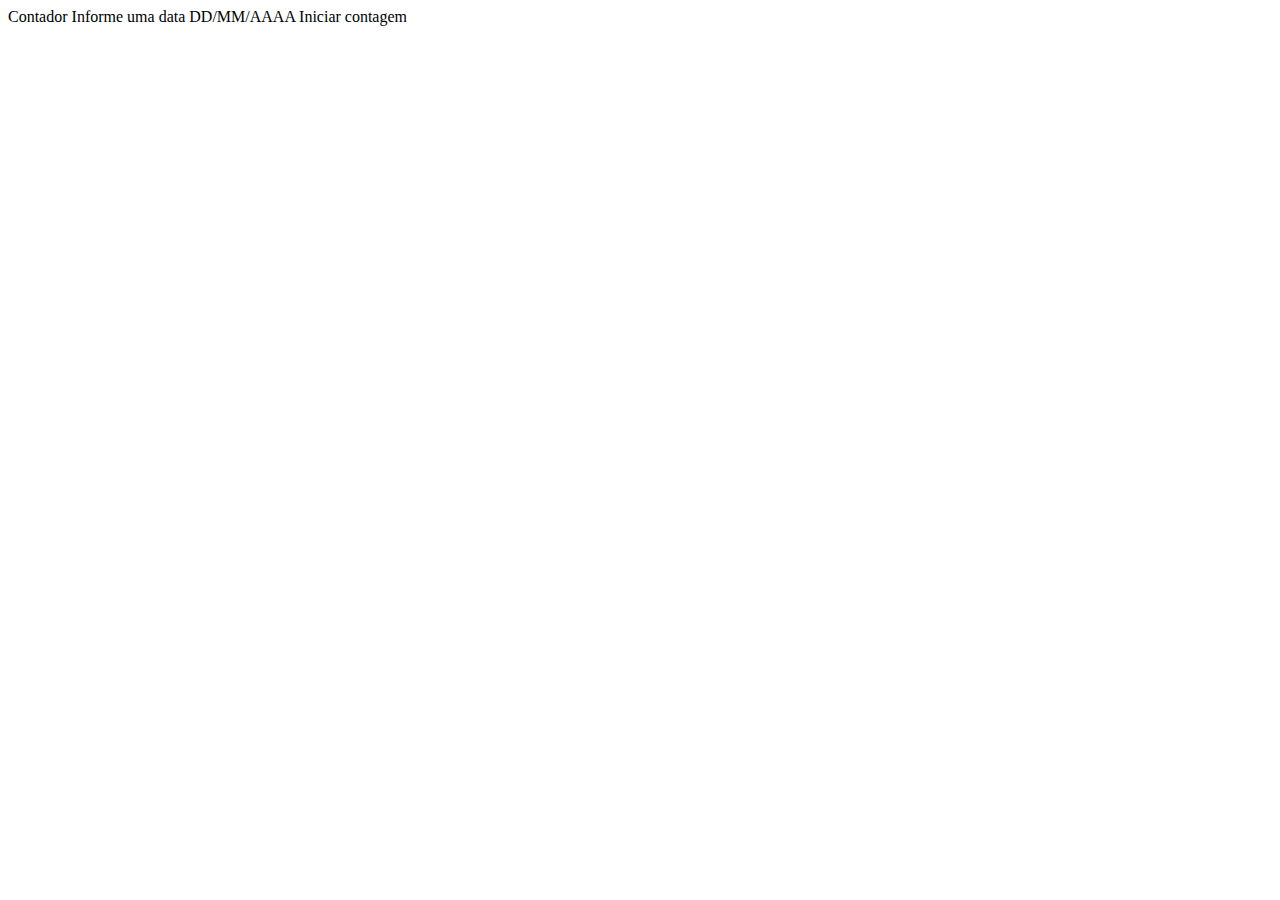
==== index.html @ ff8073b3 "First Steps" ====
<!DOCTYPE html>
<html>
<head>
    <meta charset='utf-8'>
    <meta http-equiv='X-UA-Compatible' content='IE=edge'>
    <title>Page Title</title>
    <meta name='viewport' content='width=device-width, initial-scale=1'>
    <link rel='stylesheet' type='text/css' media='screen' href='main.css'>
    <script src='main.js'></script>
</head>
<body>
    
    Contador
    Informe uma data
    DD/MM/AAAA
    Iniciar contagem

</body>
</html>
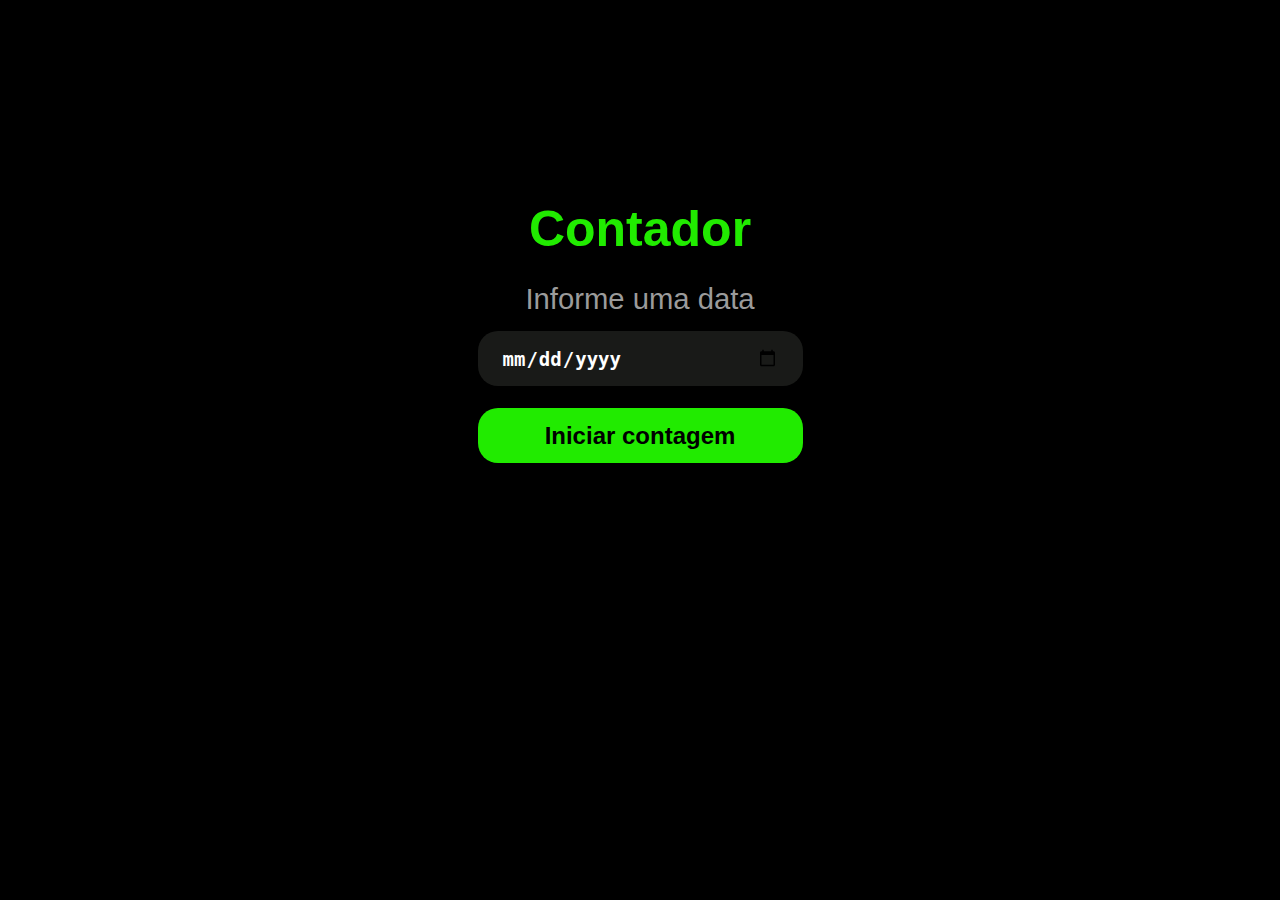
==== commit f5a6dd3c: "index style ready" ====
--- a/index.html
+++ b/index.html
@@ -4,17 +4,24 @@
 <head>
     <meta charset='utf-8'>
     <meta http-equiv='X-UA-Compatible' content='IE=edge'>
-    <title>Page Title</title>
+    <title>Contador</title>
     <meta name='viewport' content='width=device-width, initial-scale=1'>
     <link rel='stylesheet' type='text/css' media='screen' href='main.css'>
     <script src='main.js'></script>
 </head>
 <body>
-    
-    Contador
-    Informe uma data
-    DD/MM/AAAA
-    Iniciar contagem
+    <div class="m-box center" >
+        
+        <h1 style="color: #21EB00;">Contador</h1>
 
+        <h3 style="color: rgb(155, 155, 155)">Informe uma data</h3>
+
+        <div class="input-box">
+            <input type="date" id="date" name="date" placeholder="DD/MM/AAAA">
+
+            <button type="button">Iniciar contagem</button>
+        </div>
+
+    </div>
 </body>
 </html>
--- a/main.css
+++ b/main.css
@@ -0,0 +1,64 @@
+* {
+    margin: 0;
+    padding: 0;
+    outline: 0;
+    box-sizing: border-box;
+}
+
+body {
+    font: 400 25px Roboto, sans-serif;
+    background: #000000;
+    -webkit-font-smothins: antialiasing;
+    display: flex;
+    justify-content: center;
+    align-items: center;
+}
+
+.m-box{
+    margin: auto;
+    width: 40%;
+    
+    padding: 30px;
+    text-align: center;
+    
+}
+
+.input-box{
+    display: block;
+    margin-top: 15px;
+}
+
+.center {
+    padding: 200px 0;
+  
+}
+
+input{
+    width:  325px;
+    height: 55px;
+    background-color:  #191A18;
+    border: 0px;
+    border-radius: 20px;
+    padding:  0 24px;
+    font-size: 19px;
+    font-weight: bold;
+    color:  white;
+}
+
+button{
+    width:  325px;
+    height: 55px;
+    background-color:  #21EB00;
+    border: 0px;
+    border-radius: 20px;
+    padding:  0 24px;
+    font-size: 24px;
+    font-weight: bold;
+    cursor: pointer;
+    margin-top: 22px;
+}
+
+h3{
+    margin-top: 25px;
+    font-weight: lighter;
+}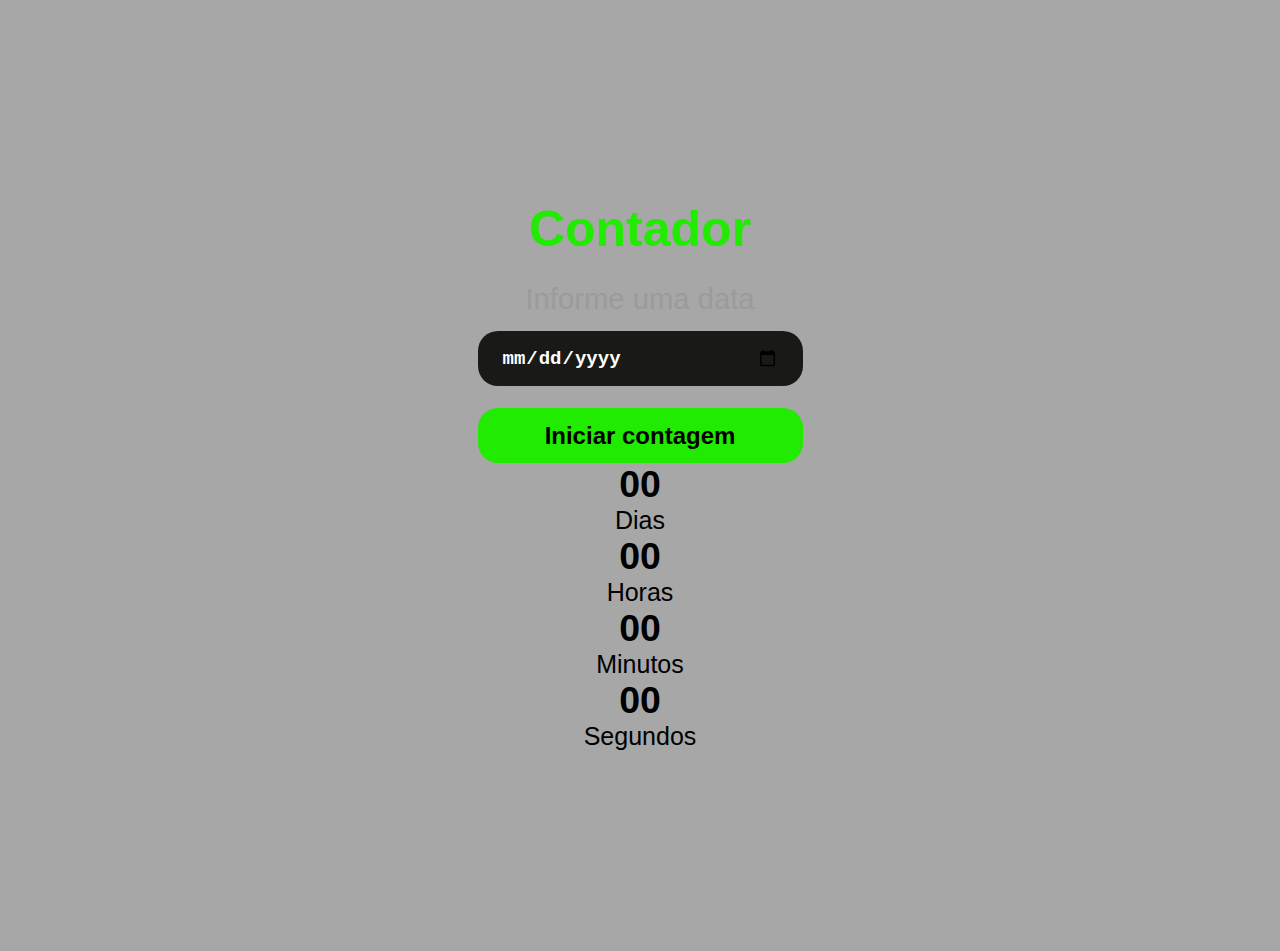
==== commit a03c1502: "countdown v1.01" ====
--- a/index.html
+++ b/index.html
@@ -17,10 +17,27 @@
         <h3 style="color: rgb(155, 155, 155)">Informe uma data</h3>
 
         <div class="input-box">
-            <input type="date" id="date" name="date" placeholder="DD/MM/AAAA">
+            <input type="date" id="date" name="date" required>
 
-            <button type="button">Iniciar contagem</button>
+            <button type="button" onclick="countdown()">Iniciar contagem</button>
+
+            
         </div>
+
+        <h2 id="day">00</h2>
+        <span>Dias</span>
+    
+    
+        <h2 id="hou">00</h2>
+        <span>Horas</span>
+    
+    
+        <h2 id="min">00</h2>
+        <span>Minutos</span>
+    
+    
+        <h2 id="sec">00</h2>
+        <span>Segundos</span>
 
     </div>
 </body>
--- a/main.css
+++ b/main.css
@@ -7,7 +7,7 @@
 
 body {
     font: 400 25px Roboto, sans-serif;
-    background: #000000;
+    background: #a7a7a7;
     -webkit-font-smothins: antialiasing;
     display: flex;
     justify-content: center;
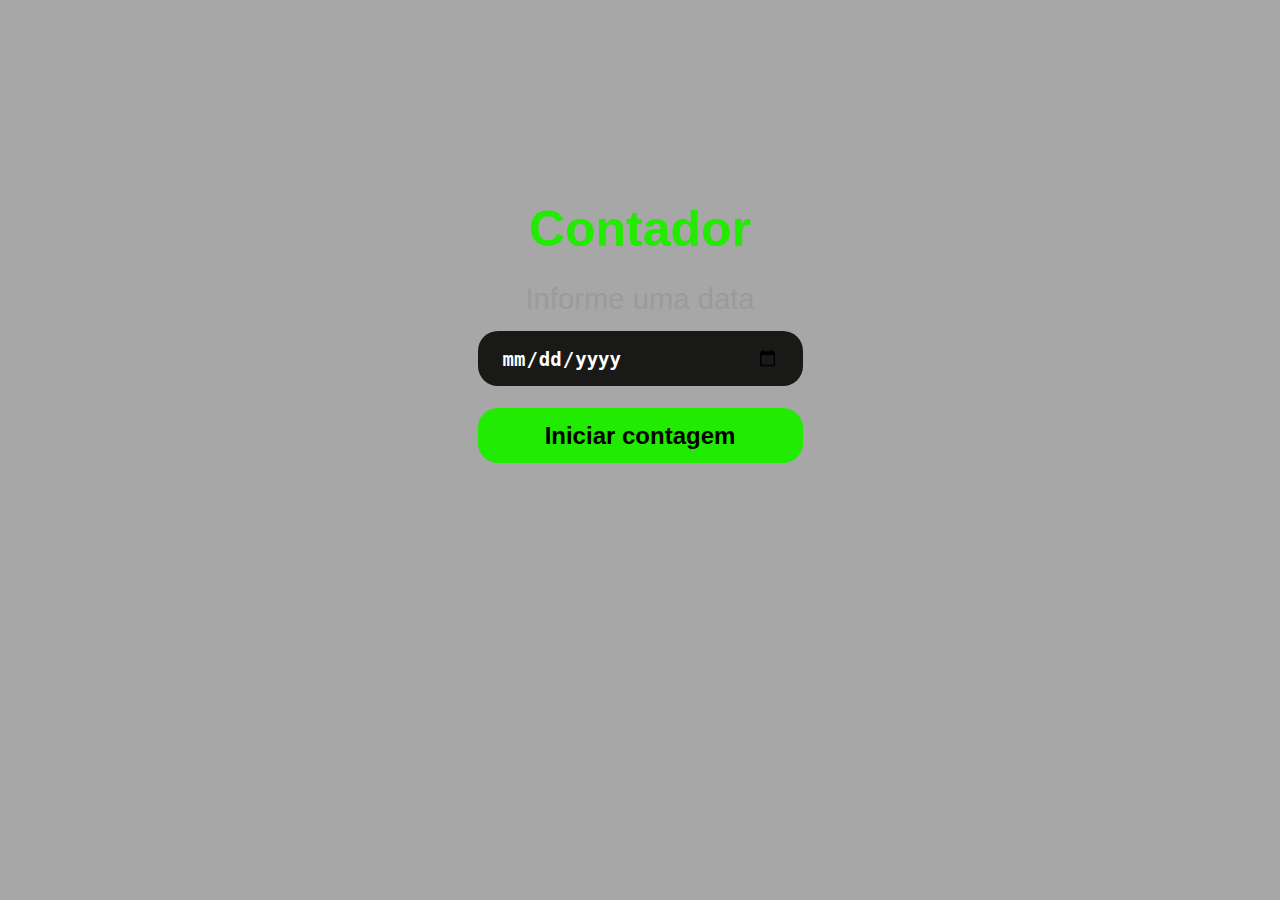
==== commit e0783e80: "Date transfer added" ====
--- a/index.html
+++ b/index.html
@@ -1,44 +1,42 @@
 
 <!DOCTYPE html>
 <html>
-<head>
-    <meta charset='utf-8'>
-    <meta http-equiv='X-UA-Compatible' content='IE=edge'>
-    <title>Contador</title>
-    <meta name='viewport' content='width=device-width, initial-scale=1'>
-    <link rel='stylesheet' type='text/css' media='screen' href='main.css'>
-    <script src='main.js'></script>
-</head>
-<body>
-    <div class="m-box center" >
+    <head>
+        <meta charset='utf-8'>
+        <meta http-equiv='X-UA-Compatible' content='IE=edge'>
+        <title>Contador</title>
+        <meta name='viewport' content='width=device-width, initial-scale=1'>
+        <link rel='stylesheet' type='text/css' media='screen' href='main.css'>
+        <script src='index.js'></script>
+    </head>
+    <body>
+        <div class="m-box center" >
+            
+            <h1 style="color: #21EB00;">Contador</h1>
+
+            <h3 style="color: rgb(155, 155, 155)">Informe uma data</h3>
+
+            <div class="input-box">
+                    <input type="date" id="date" name="date" required>
+
+                    <button type="button" onclick="countdown()">Iniciar contagem</button>
+            </div>
+
+            <!-- <h2 id="day">00</h2>
+            <span>Dias</span>
         
-        <h1 style="color: #21EB00;">Contador</h1>
+        
+            <h2 id="hou">00</h2>
+            <span>Horas</span>
+        
+        
+            <h2 id="min">00</h2>
+            <span>Minutos</span>
+        
+        
+            <h2 id="sec">00</h2>
+            <span>Segundos</span> -->
 
-        <h3 style="color: rgb(155, 155, 155)">Informe uma data</h3>
-
-        <div class="input-box">
-            <input type="date" id="date" name="date" required>
-
-            <button type="button" onclick="countdown()">Iniciar contagem</button>
-
-            
         </div>
-
-        <h2 id="day">00</h2>
-        <span>Dias</span>
-    
-    
-        <h2 id="hou">00</h2>
-        <span>Horas</span>
-    
-    
-        <h2 id="min">00</h2>
-        <span>Minutos</span>
-    
-    
-        <h2 id="sec">00</h2>
-        <span>Segundos</span>
-
-    </div>
-</body>
+    </body>
 </html>
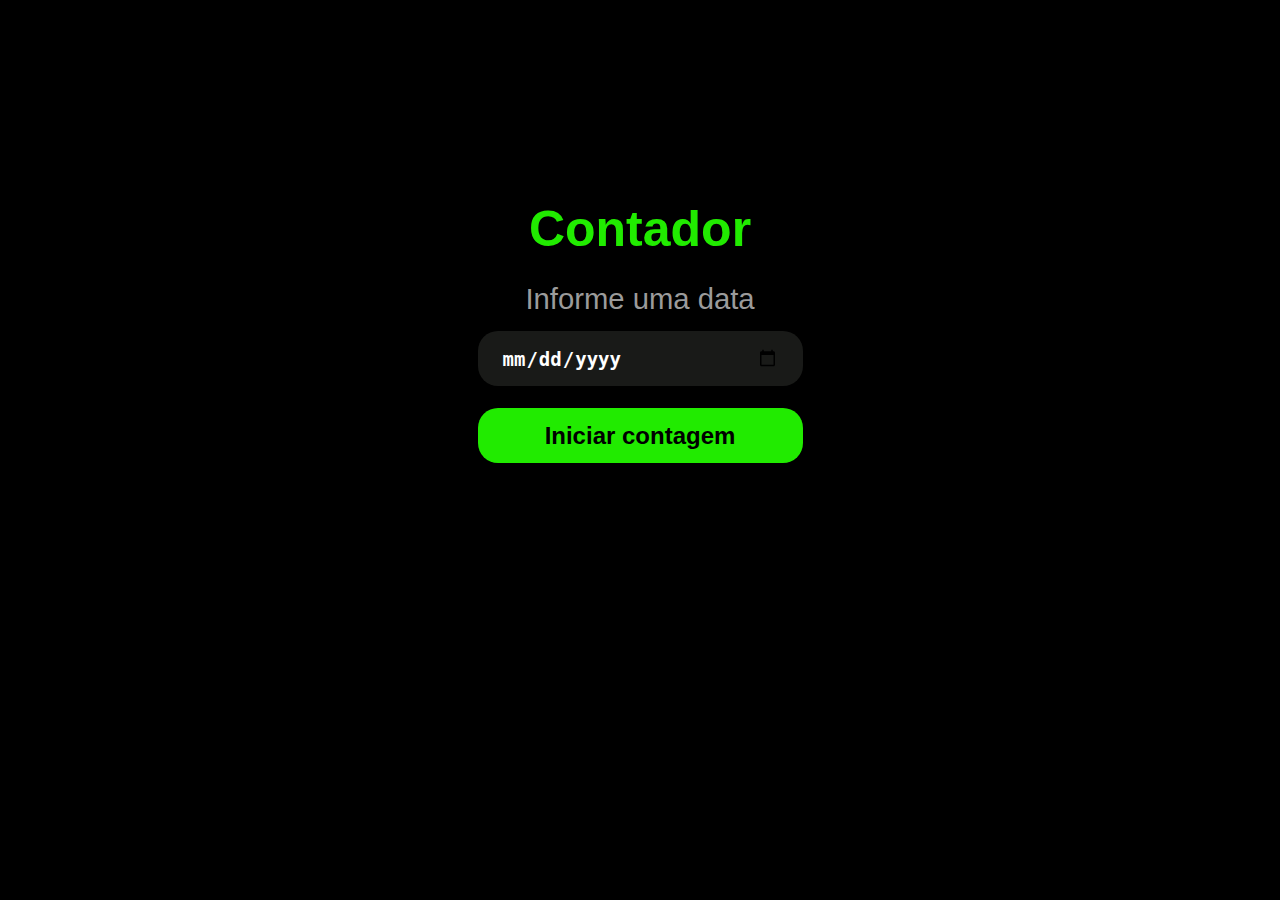
==== commit 9bebadae: "Scripts Finalized" ====
--- a/index.html
+++ b/index.html
@@ -6,7 +6,7 @@
         <meta http-equiv='X-UA-Compatible' content='IE=edge'>
         <title>Contador</title>
         <meta name='viewport' content='width=device-width, initial-scale=1'>
-        <link rel='stylesheet' type='text/css' media='screen' href='main.css'>
+        <link rel='stylesheet' type='text/css' media='screen' href='index.css'>
         <script src='index.js'></script>
     </head>
     <body>
@@ -17,26 +17,11 @@
             <h3 style="color: rgb(155, 155, 155)">Informe uma data</h3>
 
             <div class="input-box">
-                    <input type="date" id="date" name="date" required>
+                    <input type="date" id="date" name="date" required >
 
                     <button type="button" onclick="countdown()">Iniciar contagem</button>
             </div>
 
-            <!-- <h2 id="day">00</h2>
-            <span>Dias</span>
-        
-        
-            <h2 id="hou">00</h2>
-            <span>Horas</span>
-        
-        
-            <h2 id="min">00</h2>
-            <span>Minutos</span>
-        
-        
-            <h2 id="sec">00</h2>
-            <span>Segundos</span> -->
-
         </div>
     </body>
 </html>
--- a/index.css
+++ b/index.css
@@ -0,0 +1,63 @@
+* {
+    margin: 0;
+    padding: 0;
+    outline: 0;
+    box-sizing: border-box;
+}
+
+body {
+    font: 400 25px Roboto, sans-serif;
+    background: #000000;
+    -webkit-font-smothins: antialiasing;
+    display: flex;
+    justify-content: center;
+    align-items: center;
+}
+
+.m-box{
+    margin: auto;
+    width: 40%;
+    
+    padding: 30px;
+    text-align: center;
+    
+}
+
+.input-box{
+    display: block;
+    margin-top: 15px;
+}
+
+.center {
+    padding: 200px 0;
+}
+
+input{
+    width:  325px;
+    height: 55px;
+    background-color:  #191A18;
+    border: 0px;
+    border-radius: 20px;
+    padding:  0 24px;
+    font-size: 19px;
+    font-weight: bold;
+    color:  white;
+}
+
+button{
+    width:  325px;
+    height: 55px;
+    background-color:  #21EB00;
+    border: 0px;
+    border-radius: 20px;
+    padding:  0 24px;
+    font-size: 24px;
+    font-weight: bold;
+    cursor: pointer;
+    margin-top: 22px;
+}
+
+h3{
+    margin-top: 25px;
+    font-weight: lighter;
+}